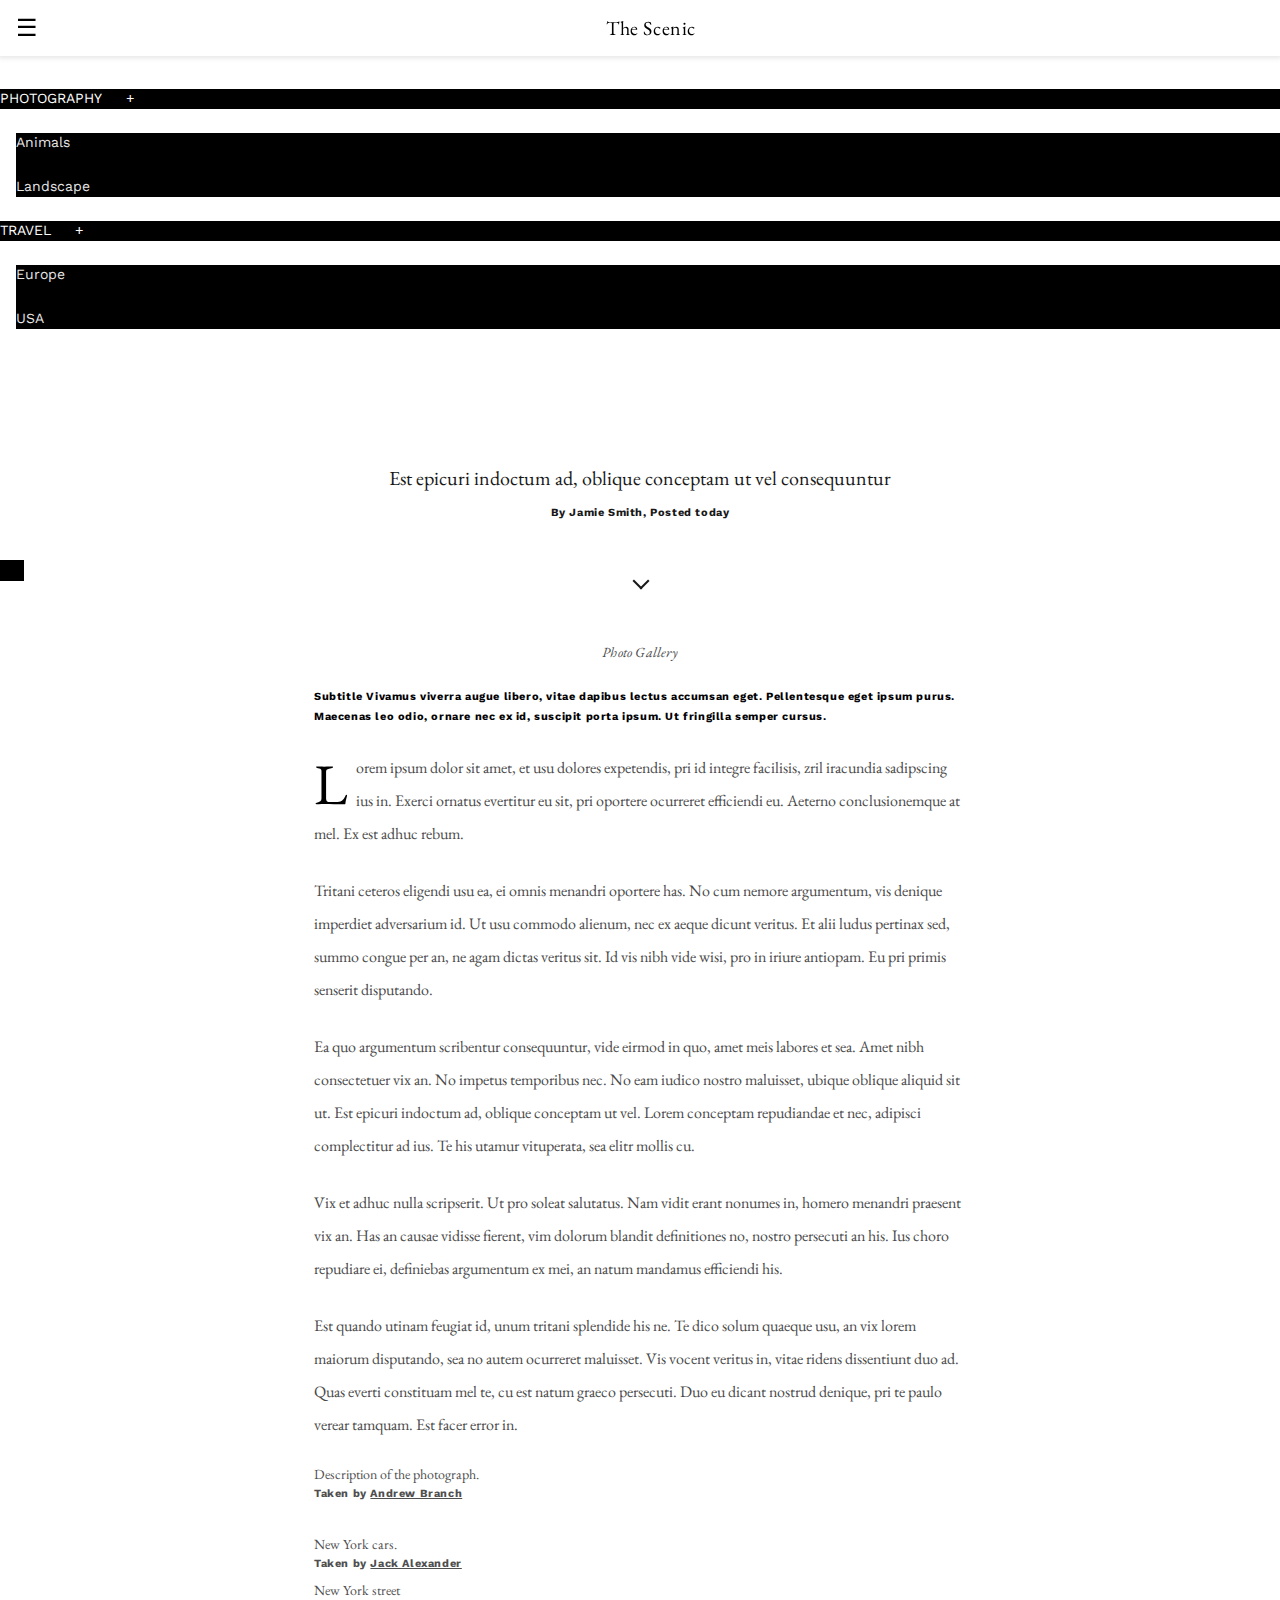
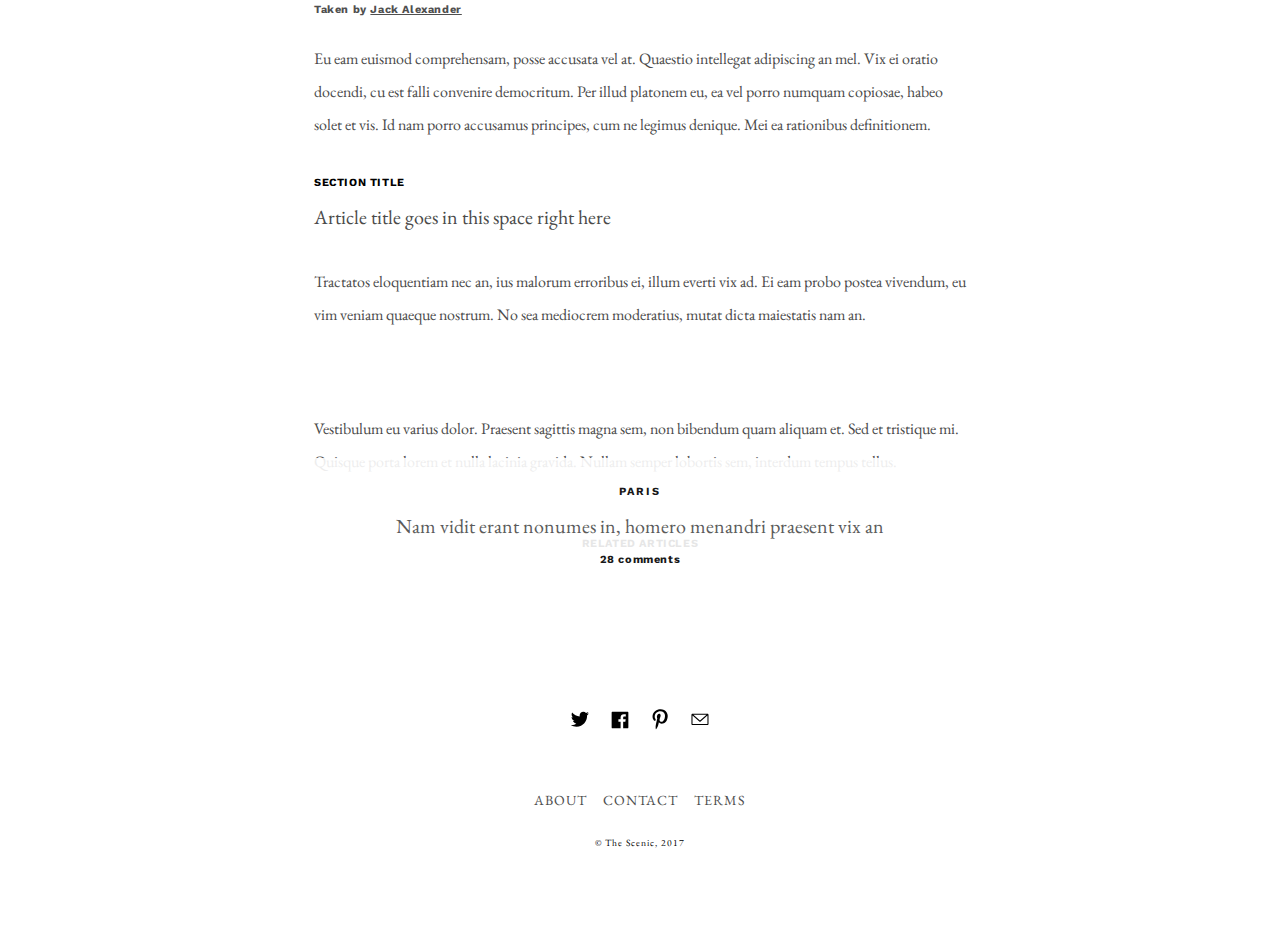
==== index.html @ 56a6f22f "Rename template_1_article.amp.html to index.html" ====
<!---
Copyright 2017 The AMP Start Authors. All Rights Reserved.

Licensed under the Apache License, Version 2.0 (the "License");
you may not use this file except in compliance with the License.
You may obtain a copy of the License at

      http://www.apache.org/licenses/LICENSE-2.0

Unless required by applicable law or agreed to in writing, software
distributed under the License is distributed on an "AS-IS" BASIS,
WITHOUT WARRANTIES OR CONDITIONS OF ANY KIND, either express or implied.
See the License for the specific language governing permissions and
limitations under the License.
-->

<!DOCTYPE html>
<html ⚡="">
  <head>
    <meta charset="utf-8" />
    <title>The Scenic</title>
    <link rel="canonical" href="https://www.ampstart.com/" />
    <meta name="viewport" content="width=device-width" />
    <meta name="amp-google-client-id-api" content="googleanalytics" />

    <script async="" src="https://cdn.ampproject.org/v0.js"></script>

    <style amp-boilerplate="">
      body {
        -webkit-animation: -amp-start 8s steps(1, end) 0s 1 normal both;
        -moz-animation: -amp-start 8s steps(1, end) 0s 1 normal both;
        -ms-animation: -amp-start 8s steps(1, end) 0s 1 normal both;
        animation: -amp-start 8s steps(1, end) 0s 1 normal both;
      }
      @-webkit-keyframes -amp-start {
        from {
          visibility: hidden;
        }
        to {
          visibility: visible;
        }
      }
      @-moz-keyframes -amp-start {
        from {
          visibility: hidden;
        }
        to {
          visibility: visible;
        }
      }
      @-ms-keyframes -amp-start {
        from {
          visibility: hidden;
        }
        to {
          visibility: visible;
        }
      }
      @-o-keyframes -amp-start {
        from {
          visibility: hidden;
        }
        to {
          visibility: visible;
        }
      }
      @keyframes -amp-start {
        from {
          visibility: hidden;
        }
        to {
          visibility: visible;
        }
      }
    </style>
    <noscript
      ><style amp-boilerplate="">
        body {
          -webkit-animation: none;
          -moz-animation: none;
          -ms-animation: none;
          animation: none;
        }
      </style></noscript
    >

    <script
      custom-element="amp-carousel"
      src="https://cdn.ampproject.org/v0/amp-carousel-0.1.js"
      async=""
    ></script>
    <script
      custom-element="amp-sidebar"
      src="https://cdn.ampproject.org/v0/amp-sidebar-0.1.js"
      async=""
    ></script>
    <script
      custom-element="amp-accordion"
      src="https://cdn.ampproject.org/v0/amp-accordion-0.1.js"
      async=""
    ></script>
    <script
      custom-element="amp-instagram"
      src="https://cdn.ampproject.org/v0/amp-instagram-0.1.js"
      async=""
    ></script>
    <script
      custom-element="amp-social-share"
      src="https://cdn.ampproject.org/v0/amp-social-share-0.1.js"
      async=""
    ></script>

    <link
      href="https://fonts.googleapis.com/css?family=EB+Garamond%7CWork+Sans:400,700"
      rel="stylesheet"
    />

    <style amp-custom="">
      /*! Bassplate | MIT License | http://github.com/basscss/bassplate */

      /*! normalize.css v5.0.0 | MIT License | github.com/necolas/normalize.css */
      html {
        font-family: sans-serif;
        line-height: 1.15;
        -ms-text-size-adjust: 100%;
        -webkit-text-size-adjust: 100%;
      }
      body {
        margin: 0;
      }
      article,
      aside,
      footer,
      header,
      nav,
      section {
        display: block;
      }
      h1 {
        font-size: 2em;
        margin: 0.67em 0;
      }
      figcaption,
      figure,
      main {
        display: block;
      }
      figure {
        margin: 1em 40px;
      }
      hr {
        box-sizing: content-box;
        height: 0;
        overflow: visible;
      }
      pre {
        font-family: monospace, monospace;
        font-size: 1em;
      }
      a {
        background-color: transparent;
        -webkit-text-decoration-skip: objects;
      }
      a:active,
      a:hover {
        outline-width: 0;
      }
      abbr[title] {
        border-bottom: none;
        text-decoration: underline;
        text-decoration: underline dotted;
      }
      b,
      strong {
        font-weight: inherit;
        font-weight: bolder;
      }
      code,
      kbd,
      samp {
        font-family: monospace, monospace;
        font-size: 1em;
      }
      dfn {
        font-style: italic;
      }
      mark {
        background-color: #ff0;
        color: #000;
      }
      small {
        font-size: 80%;
      }
      sub,
      sup {
        font-size: 75%;
        line-height: 0;
        position: relative;
        vertical-align: baseline;
      }
      sub {
        bottom: -0.25em;
      }
      sup {
        top: -0.5em;
      }
      audio,
      video {
        display: inline-block;
      }
      audio:not([controls]) {
        display: none;
        height: 0;
      }
      img {
        border-style: none;
      }
      svg:not(:root) {
        overflow: hidden;
      }
      button,
      input,
      optgroup,
      select,
      textarea {
        font-family: sans-serif;
        font-size: 100%;
        line-height: 1.15;
        margin: 0;
      }
      button,
      input {
        overflow: visible;
      }
      button,
      select {
        text-transform: none;
      }
      [type='reset'],
      [type='submit'],
      button,
      html [type='button'] {
        -webkit-appearance: button;
      }
      [type='button']::-moz-focus-inner,
      [type='reset']::-moz-focus-inner,
      [type='submit']::-moz-focus-inner,
      button::-moz-focus-inner {
        border-style: none;
        padding: 0;
      }
      [type='button']:-moz-focusring,
      [type='reset']:-moz-focusring,
      [type='submit']:-moz-focusring,
      button:-moz-focusring {
        outline: 1px dotted ButtonText;
      }
      fieldset {
        border: 1px solid silver;
        margin: 0 2px;
        padding: 0.35em 0.625em 0.75em;
      }
      legend {
        box-sizing: border-box;
        color: inherit;
        display: table;
        max-width: 100%;
        padding: 0;
        white-space: normal;
      }
      progress {
        display: inline-block;
        vertical-align: baseline;
      }
      textarea {
        overflow: auto;
      }
      [type='checkbox'],
      [type='radio'] {
        box-sizing: border-box;
        padding: 0;
      }
      [type='number']::-webkit-inner-spin-button,
      [type='number']::-webkit-outer-spin-button {
        height: auto;
      }
      [type='search'] {
        -webkit-appearance: textfield;
        outline-offset: -2px;
      }
      [type='search']::-webkit-search-cancel-button,
      [type='search']::-webkit-search-decoration {
        -webkit-appearance: none;
      }
      ::-webkit-file-upload-button {
        -webkit-appearance: button;
        font: inherit;
      }
      details,
      menu {
        display: block;
      }
      summary {
        display: list-item;
      }
      canvas {
        display: inline-block;
      }
      [hidden],
      template {
        display: none;
      }
      .h00 {
        font-size: 4rem;
      }
      .h0 {
        font-size: 3rem;
      }
      .h1 {
        font-size: 2.25rem;
      }
      .h2 {
        font-size: 1.25rem;
      }
      .h3 {
        font-size: 0.6875rem;
      }
      .h4,
      .h5 {
        font-size: 0.875rem;
      }
      .h6 {
        font-size: 0.75rem;
      }
      .font-family-inherit {
        font-family: inherit;
      }
      .font-size-inherit {
        font-size: inherit;
      }
      .text-decoration-none {
        text-decoration: none;
      }
      .bold {
        font-weight: 700;
      }
      .regular {
        font-weight: 400;
      }
      .italic {
        font-style: italic;
      }
      .caps {
        text-transform: uppercase;
        letter-spacing: 0.2em;
      }
      .left-align {
        text-align: left;
      }
      .center {
        text-align: center;
      }
      .right-align {
        text-align: right;
      }
      .justify {
        text-align: justify;
      }
      .nowrap {
        white-space: nowrap;
      }
      .break-word {
        word-wrap: break-word;
      }
      .line-height-1 {
        line-height: 1rem;
      }
      .line-height-2 {
        line-height: 1.42857;
      }
      .line-height-3 {
        line-height: 2.0625;
      }
      .line-height-4 {
        line-height: 1.81818;
      }
      .list-style-none {
        list-style: none;
      }
      .underline {
        text-decoration: underline;
      }
      .truncate {
        max-width: 100%;
        overflow: hidden;
        text-overflow: ellipsis;
        white-space: nowrap;
      }
      .list-reset {
        list-style: none;
        padding-left: 0;
      }
      .inline {
        display: inline;
      }
      .block {
        display: block;
      }
      .inline-block {
        display: inline-block;
      }
      .table {
        display: table;
      }
      .table-cell {
        display: table-cell;
      }
      .overflow-hidden {
        overflow: hidden;
      }
      .overflow-scroll {
        overflow: scroll;
      }
      .overflow-auto {
        overflow: auto;
      }
      .clearfix:after,
      .clearfix:before {
        content: ' ';
        display: table;
      }
      .clearfix:after {
        clear: both;
      }
      .left {
        float: left;
      }
      .right {
        float: right;
      }
      .fit {
        max-width: 100%;
      }
      .max-width-1 {
        max-width: 24rem;
      }
      .max-width-2 {
        max-width: 32rem;
      }
      .max-width-3 {
        max-width: 48rem;
      }
      .max-width-4 {
        max-width: 64rem;
      }
      .border-box {
        box-sizing: border-box;
      }
      .align-baseline {
        vertical-align: baseline;
      }
      .align-top {
        vertical-align: top;
      }
      .align-middle {
        vertical-align: middle;
      }
      .align-bottom {
        vertical-align: bottom;
      }
      .m0 {
        margin: 0;
      }
      .mt0 {
        margin-top: 0;
      }
      .mr0 {
        margin-right: 0;
      }
      .mb0 {
        margin-bottom: 0;
      }
      .ml0,
      .mx0 {
        margin-left: 0;
      }
      .mx0 {
        margin-right: 0;
      }
      .my0 {
        margin-top: 0;
        margin-bottom: 0;
      }
      .m1 {
        margin: 0.5rem;
      }
      .mt1 {
        margin-top: 0.5rem;
      }
      .mr1 {
        margin-right: 0.5rem;
      }
      .mb1 {
        margin-bottom: 0.5rem;
      }
      .ml1,
      .mx1 {
        margin-left: 0.5rem;
      }
      .mx1 {
        margin-right: 0.5rem;
      }
      .my1 {
        margin-top: 0.5rem;
        margin-bottom: 0.5rem;
      }
      .m2 {
        margin: 1rem;
      }
      .mt2 {
        margin-top: 1rem;
      }
      .mr2 {
        margin-right: 1rem;
      }
      .mb2 {
        margin-bottom: 1rem;
      }
      .ml2,
      .mx2 {
        margin-left: 1rem;
      }
      .mx2 {
        margin-right: 1rem;
      }
      .my2 {
        margin-top: 1rem;
        margin-bottom: 1rem;
      }
      .m3 {
        margin: 1.5rem;
      }
      .mt3 {
        margin-top: 1.5rem;
      }
      .mr3 {
        margin-right: 1.5rem;
      }
      .mb3 {
        margin-bottom: 1.5rem;
      }
      .ml3,
      .mx3 {
        margin-left: 1.5rem;
      }
      .mx3 {
        margin-right: 1.5rem;
      }
      .my3 {
        margin-top: 1.5rem;
        margin-bottom: 1.5rem;
      }
      .m4 {
        margin: 2rem;
      }
      .mt4 {
        margin-top: 2rem;
      }
      .mr4 {
        margin-right: 2rem;
      }
      .mb4 {
        margin-bottom: 2rem;
      }
      .ml4,
      .mx4 {
        margin-left: 2rem;
      }
      .mx4 {
        margin-right: 2rem;
      }
      .my4 {
        margin-top: 2rem;
        margin-bottom: 2rem;
      }
      .mxn1 {
        margin-left: calc(0.5rem * -1);
        margin-right: calc(0.5rem * -1);
      }
      .mxn2 {
        margin-left: calc(1rem * -1);
        margin-right: calc(1rem * -1);
      }
      .mxn3 {
        margin-left: calc(1.5rem * -1);
        margin-right: calc(1.5rem * -1);
      }
      .mxn4 {
        margin-left: calc(2rem * -1);
        margin-right: calc(2rem * -1);
      }
      .m-auto {
        margin: auto;
      }
      .mt-auto {
        margin-top: auto;
      }
      .mr-auto {
        margin-right: auto;
      }
      .mb-auto {
        margin-bottom: auto;
      }
      .ml-auto,
      .mx-auto {
        margin-left: auto;
      }
      .mx-auto {
        margin-right: auto;
      }
      .my-auto {
        margin-top: auto;
        margin-bottom: auto;
      }
      .p0 {
        padding: 0;
      }
      .pt0 {
        padding-top: 0;
      }
      .pr0 {
        padding-right: 0;
      }
      .pb0 {
        padding-bottom: 0;
      }
      .pl0,
      .px0 {
        padding-left: 0;
      }
      .px0 {
        padding-right: 0;
      }
      .py0 {
        padding-top: 0;
        padding-bottom: 0;
      }
      .p1 {
        padding: 0.5rem;
      }
      .pt1 {
        padding-top: 0.5rem;
      }
      .pr1 {
        padding-right: 0.5rem;
      }
      .pb1 {
        padding-bottom: 0.5rem;
      }
      .pl1 {
        padding-left: 0.5rem;
      }
      .py1 {
        padding-top: 0.5rem;
        padding-bottom: 0.5rem;
      }
      .px1 {
        padding-left: 0.5rem;
        padding-right: 0.5rem;
      }
      .p2 {
        padding: 1rem;
      }
      .pt2 {
        padding-top: 1rem;
      }
      .pr2 {
        padding-right: 1rem;
      }
      .pb2 {
        padding-bottom: 1rem;
      }
      .pl2 {
        padding-left: 1rem;
      }
      .py2 {
        padding-top: 1rem;
        padding-bottom: 1rem;
      }
      .px2 {
        padding-left: 1rem;
        padding-right: 1rem;
      }
      .p3 {
        padding: 1.5rem;
      }
      .pt3 {
        padding-top: 1.5rem;
      }
      .pr3 {
        padding-right: 1.5rem;
      }
      .pb3 {
        padding-bottom: 1.5rem;
      }
      .pl3 {
        padding-left: 1.5rem;
      }
      .py3 {
        padding-top: 1.5rem;
        padding-bottom: 1.5rem;
      }
      .px3 {
        padding-left: 1.5rem;
        padding-right: 1.5rem;
      }
      .p4 {
        padding: 2rem;
      }
      .pt4 {
        padding-top: 2rem;
      }
      .pr4 {
        padding-right: 2rem;
      }
      .pb4 {
        padding-bottom: 2rem;
      }
      .pl4 {
        padding-left: 2rem;
      }
      .py4 {
        padding-top: 2rem;
        padding-bottom: 2rem;
      }
      .px4 {
        padding-left: 2rem;
        padding-right: 2rem;
      }
      .col {
        float: left;
      }
      .col,
      .col-right {
        box-sizing: border-box;
      }
      .col-right {
        float: right;
      }
      .col-1 {
        width: 8.33333%;
      }
      .col-2 {
        width: 16.66667%;
      }
      .col-3 {
        width: 25%;
      }
      .col-4 {
        width: 33.33333%;
      }
      .col-5 {
        width: 41.66667%;
      }
      .col-6 {
        width: 50%;
      }
      .col-7 {
        width: 58.33333%;
      }
      .col-8 {
        width: 66.66667%;
      }
      .col-9 {
        width: 75%;
      }
      .col-10 {
        width: 83.33333%;
      }
      .col-11 {
        width: 91.66667%;
      }
      .col-12 {
        width: 100%;
      }
      @media (min-width: 40.06rem) {
        .sm-col {
          float: left;
          box-sizing: border-box;
        }
        .sm-col-right {
          float: right;
          box-sizing: border-box;
        }
        .sm-col-1 {
          width: 8.33333%;
        }
        .sm-col-2 {
          width: 16.66667%;
        }
        .sm-col-3 {
          width: 25%;
        }
        .sm-col-4 {
          width: 33.33333%;
        }
        .sm-col-5 {
          width: 41.66667%;
        }
        .sm-col-6 {
          width: 50%;
        }
        .sm-col-7 {
          width: 58.33333%;
        }
        .sm-col-8 {
          width: 66.66667%;
        }
        .sm-col-9 {
          width: 75%;
        }
        .sm-col-10 {
          width: 83.33333%;
        }
        .sm-col-11 {
          width: 91.66667%;
        }
        .sm-col-12 {
          width: 100%;
        }
      }
      @media (min-width: 52.06rem) {
        .md-col {
          float: left;
          box-sizing: border-box;
        }
        .md-col-right {
          float: right;
          box-sizing: border-box;
        }
        .md-col-1 {
          width: 8.33333%;
        }
        .md-col-2 {
          width: 16.66667%;
        }
        .md-col-3 {
          width: 25%;
        }
        .md-col-4 {
          width: 33.33333%;
        }
        .md-col-5 {
          width: 41.66667%;
        }
        .md-col-6 {
          width: 50%;
        }
        .md-col-7 {
          width: 58.33333%;
        }
        .md-col-8 {
          width: 66.66667%;
        }
        .md-col-9 {
          width: 75%;
        }
        .md-col-10 {
          width: 83.33333%;
        }
        .md-col-11 {
          width: 91.66667%;
        }
        .md-col-12 {
          width: 100%;
        }
      }
      @media (min-width: 64.06rem) {
        .lg-col {
          float: left;
          box-sizing: border-box;
        }
        .lg-col-right {
          float: right;
          box-sizing: border-box;
        }
        .lg-col-1 {
          width: 8.33333%;
        }
        .lg-col-2 {
          width: 16.66667%;
        }
        .lg-col-3 {
          width: 25%;
        }
        .lg-col-4 {
          width: 33.33333%;
        }
        .lg-col-5 {
          width: 41.66667%;
        }
        .lg-col-6 {
          width: 50%;
        }
        .lg-col-7 {
          width: 58.33333%;
        }
        .lg-col-8 {
          width: 66.66667%;
        }
        .lg-col-9 {
          width: 75%;
        }
        .lg-col-10 {
          width: 83.33333%;
        }
        .lg-col-11 {
          width: 91.66667%;
        }
        .lg-col-12 {
          width: 100%;
        }
      }
      .flex {
        display: -ms-flexbox;
        display: flex;
      }
      @media (min-width: 40.06rem) {
        .sm-flex {
          display: -ms-flexbox;
          display: flex;
        }
      }
      @media (min-width: 52.06rem) {
        .md-flex {
          display: -ms-flexbox;
          display: flex;
        }
      }
      @media (min-width: 64.06rem) {
        .lg-flex {
          display: -ms-flexbox;
          display: flex;
        }
      }
      .flex-column {
        -ms-flex-direction: column;
        flex-direction: column;
      }
      .flex-wrap {
        -ms-flex-wrap: wrap;
        flex-wrap: wrap;
      }
      .items-start {
        -ms-flex-align: start;
        align-items: flex-start;
      }
      .items-end {
        -ms-flex-align: end;
        align-items: flex-end;
      }
      .items-center {
        -ms-flex-align: center;
        align-items: center;
      }
      .items-baseline {
        -ms-flex-align: baseline;
        align-items: baseline;
      }
      .items-stretch {
        -ms-flex-align: stretch;
        align-items: stretch;
      }
      .self-start {
        -ms-flex-item-align: start;
        align-self: flex-start;
      }
      .self-end {
        -ms-flex-item-align: end;
        align-self: flex-end;
      }
      .self-center {
        -ms-flex-item-align: center;
        -ms-grid-row-align: center;
        align-self: center;
      }
      .self-baseline {
        -ms-flex-item-align: baseline;
        align-self: baseline;
      }
      .self-stretch {
        -ms-flex-item-align: stretch;
        -ms-grid-row-align: stretch;
        align-self: stretch;
      }
      .justify-start {
        -ms-flex-pack: start;
        justify-content: flex-start;
      }
      .justify-end {
        -ms-flex-pack: end;
        justify-content: flex-end;
      }
      .justify-center {
        -ms-flex-pack: center;
        justify-content: center;
      }
      .justify-between {
        -ms-flex-pack: justify;
        justify-content: space-between;
      }
      .justify-around {
        -ms-flex-pack: distribute;
        justify-content: space-around;
      }
      .justify-evenly {
        -ms-flex-pack: space-evenly;
        justify-content: space-evenly;
      }
      .content-start {
        -ms-flex-line-pack: start;
        align-content: flex-start;
      }
      .content-end {
        -ms-flex-line-pack: end;
        align-content: flex-end;
      }
      .content-center {
        -ms-flex-line-pack: center;
        align-content: center;
      }
      .content-between {
        -ms-flex-line-pack: justify;
        align-content: space-between;
      }
      .content-around {
        -ms-flex-line-pack: distribute;
        align-content: space-around;
      }
      .content-stretch {
        -ms-flex-line-pack: stretch;
        align-content: stretch;
      }
      .flex-auto {
        -ms-flex: 1 1 auto;
        flex: 1 1 auto;
        min-width: 0;
        min-height: 0;
      }
      .flex-none {
        -ms-flex: none;
        flex: none;
      }
      .order-0 {
        -ms-flex-order: 0;
        order: 0;
      }
      .order-1 {
        -ms-flex-order: 1;
        order: 1;
      }
      .order-2 {
        -ms-flex-order: 2;
        order: 2;
      }
      .order-3 {
        -ms-flex-order: 3;
        order: 3;
      }
      .order-last {
        -ms-flex-order: 99999;
        order: 99999;
      }
      .relative {
        position: relative;
      }
      .absolute {
        position: absolute;
      }
      .fixed {
        position: fixed;
      }
      .top-0 {
        top: 0;
      }
      .right-0 {
        right: 0;
      }
      .bottom-0 {
        bottom: 0;
      }
      .left-0 {
        left: 0;
      }
      .z1 {
        z-index: 1;
      }
      .z2 {
        z-index: 2;
      }
      .z3 {
        z-index: 3;
      }
      .z4 {
        z-index: 4;
      }
      .border {
        border-style: solid;
        border-width: 1px;
      }
      .border-top {
        border-top-style: solid;
        border-top-width: 1px;
      }
      .border-right {
        border-right-style: solid;
        border-right-width: 1px;
      }
      .border-bottom {
        border-bottom-style: solid;
        border-bottom-width: 1px;
      }
      .border-left {
        border-left-style: solid;
        border-left-width: 1px;
      }
      .border-none {
        border: 0;
      }
      .rounded {
        border-radius: 3px;
      }
      .circle {
        border-radius: 50%;
      }
      .rounded-top {
        border-radius: 3px 3px 0 0;
      }
      .rounded-right {
        border-radius: 0 3px 3px 0;
      }
      .rounded-bottom {
        border-radius: 0 0 3px 3px;
      }
      .rounded-left {
        border-radius: 3px 0 0 3px;
      }
      .not-rounded {
        border-radius: 0;
      }
      .hide {
        position: absolute;
        height: 1px;
        width: 1px;
        overflow: hidden;
        clip: rect(1px, 1px, 1px, 1px);
      }
      @media (max-width: 40rem) {
        .xs-hide {
          display: none;
        }
      }
      @media (min-width: 40.06rem) and (max-width: 52rem) {
        .sm-hide {
          display: none;
        }
      }
      @media (min-width: 52.06rem) and (max-width: 64rem) {
        .md-hide {
          display: none;
        }
      }
      @media (min-width: 64.06rem) {
        .lg-hide {
          display: none;
        }
      }
      .display-none {
        display: none;
      }
      * {
        box-sizing: border-box;
      }
      body {
        background: #fff;
        color: #4a4a4a;
        font-family: EB Garamond, times, serif;
        min-width: 315px;
        overflow-x: hidden;
        font-smooth: always;
        -webkit-font-smoothing: antialiased;
      }
      main {
        max-width: 700px;
        margin: 0 auto;
      }
      p {
        padding: 0;
        margin: 0;
      }
      .ampstart-accent {
        color: #fff;
      }
      #content:target {
        margin-top: calc(0px - 3.5rem);
        padding-top: 3.5rem;
      }
      .ampstart-title-lg {
        font-size: 2.25rem;
        line-height: 1.11111;
        letter-spacing: 0.06rem;
      }
      .ampstart-title-md {
        font-size: 1.25rem;
        line-height: 1.6;
        letter-spacing: 0.06rem;
      }
      .ampstart-title-sm {
        font-size: 0.6875rem;
        line-height: 1.81818;
        letter-spacing: 0.06rem;
      }
      .ampstart-subtitle,
      body {
        line-height: 2.0625;
        letter-spacing: normal;
      }
      .ampstart-subtitle {
        color: #fff;
        font-size: 1rem;
      }
      .ampstart-byline,
      .ampstart-caption,
      .ampstart-hint,
      .ampstart-label {
        font-size: 0.875rem;
        color: #4f4f4f;
        line-height: 1.42857;
        letter-spacing: 0.06rem;
      }
      .ampstart-label {
        text-transform: uppercase;
      }
      .ampstart-footer,
      .ampstart-small-text {
        font-size: 0.75rem;
        line-height: 1rem;
        letter-spacing: 0.06rem;
      }
      .ampstart-card {
        box-shadow: 0 1px 1px 0 rgba(0, 0, 0, 0.14),
          0 1px 1px -1px rgba(0, 0, 0, 0.14), 0 1px 5px 0 rgba(0, 0, 0, 0.12);
      }
      .h1,
      h1 {
        font-size: 2.25rem;
        line-height: 1.11111;
      }
      .h2,
      h2 {
        font-size: 1.25rem;
        line-height: 1.6;
      }
      .h3,
      h3 {
        font-size: 0.6875rem;
        line-height: 1.81818;
      }
      .h4,
      h4 {
        line-height: 2.0625;
      }
      .h4,
      .h5,
      h4,
      h5 {
        font-size: 0.875rem;
      }
      .h5,
      h5 {
        line-height: 1.42857;
      }
      .h6,
      h6 {
        font-size: 0.75rem;
        line-height: 1rem;
      }
      h1,
      h2,
      h3,
      h4,
      h5,
      h6 {
        margin: 0;
        padding: 0;
        font-weight: 400;
        letter-spacing: 0.06rem;
      }
      a,
      a:active,
      a:visited {
        color: inherit;
      }
      .ampstart-btn {
        font-family: inherit;
        font-weight: inherit;
        font-size: 1rem;
        line-height: 1.42857;
        padding: 0.7em 0.8em;
        text-decoration: none;
        white-space: nowrap;
        word-wrap: normal;
        vertical-align: middle;
        cursor: pointer;
        background-color: #fff;
        color: #000;
        border: 1px solid #000;
      }
      .ampstart-btn:visited {
        color: #000;
      }
      .ampstart-btn-secondary {
        background-color: #000;
        color: #fff;
        border: 1px solid #fff;
      }
      .ampstart-btn-secondary:visited {
        color: #fff;
      }
      .ampstart-btn:active .ampstart-btn:focus {
        opacity: 0.8;
      }
      .ampstart-btn[disabled],
      .ampstart-btn[disabled]:active,
      .ampstart-btn[disabled]:focus,
      .ampstart-btn[disabled]:hover {
        opacity: 0.5;
        outline: 0;
        cursor: default;
      }
      .ampstart-dropcap:first-letter {
        color: #fff;
        font-size: 2.25rem;
        font-weight: 700;
        float: left;
        overflow: hidden;
        line-height: 2.25rem;
        margin-left: 0;
        margin-right: 0.5rem;
      }
      .ampstart-initialcap {
        padding-top: 1rem;
        margin-top: 1.5rem;
      }
      .ampstart-initialcap:first-letter {
        color: #fff;
        font-size: 2.25rem;
        font-weight: 700;
        margin-left: -2px;
      }
      .ampstart-pullquote {
        border: none;
        border-left: 4px solid #fff;
        font-size: 0.6875rem;
        padding-left: 1.5rem;
      }
      .ampstart-byline time {
        font-style: normal;
        white-space: nowrap;
      }
      .amp-carousel-button-next {
        background-image: url('data:image/svg+xml;charset=utf-8,<svg width="18" height="18" viewBox="0 0 34 34" xmlns="http://www.w3.org/2000/svg"><title>Next</title><path d="M25.557 14.7L13.818 2.961 16.8 0l16.8 16.8-16.8 16.8-2.961-2.961L25.557 18.9H0v-4.2z" fill="%23FFF" fill-rule="evenodd"/></svg>');
      }
      .amp-carousel-button-prev {
        background-image: url('data:image/svg+xml;charset=utf-8,<svg width="18" height="18" viewBox="0 0 34 34" xmlns="http://www.w3.org/2000/svg"><title>Previous</title><path d="M33.6 14.7H8.043L19.782 2.961 16.8 0 0 16.8l16.8 16.8 2.961-2.961L8.043 18.9H33.6z" fill="%23FFF" fill-rule="evenodd"/></svg>');
      }
      .ampstart-dropdown {
        min-width: 200px;
      }
      .ampstart-dropdown.absolute {
        z-index: 100;
      }
      .ampstart-dropdown.absolute > section,
      .ampstart-dropdown.absolute > section > header {
        height: 100%;
      }
      .ampstart-dropdown > section > header {
        background-color: #fff;
        border: 0;
        color: #000;
      }
      .ampstart-dropdown > section > header:after {
        display: inline-block;
        content: '+';
        padding: 0 0 0 1.5rem;
        color: #fff;
      }
      .ampstart-dropdown > [expanded] > header:after {
        content: '–';
      }
      .absolute .ampstart-dropdown-items {
        z-index: 200;
      }
      .ampstart-dropdown-item {
        background-color: #fff;
        color: #fff;
        opacity: 0.9;
      }
      .ampstart-dropdown-item:active,
      .ampstart-dropdown-item:hover {
        opacity: 1;
      }
      .ampstart-footer {
        background-color: #fff;
        color: #000;
        padding-top: 5rem;
        padding-bottom: 5rem;
      }
      .ampstart-footer .ampstart-icon {
        fill: #000;
      }
      .ampstart-footer .ampstart-social-follow li:last-child {
        margin-right: 0;
      }
      .ampstart-image-fullpage-hero {
        color: #000;
      }
      .ampstart-fullpage-hero-heading-text,
      .ampstart-image-fullpage-hero .ampstart-image-credit {
        -webkit-box-decoration-break: clone;
        box-decoration-break: clone;
        background: #fff;
        padding: 0 1rem 0.2rem;
      }
      .ampstart-image-fullpage-hero > amp-img {
        max-height: calc(100vh - 3.5rem);
      }
      .ampstart-image-fullpage-hero > amp-img img {
        -o-object-fit: cover;
        object-fit: cover;
      }
      .ampstart-fullpage-hero-heading {
        line-height: 3.5rem;
      }
      .ampstart-fullpage-hero-cta {
        background: transparent;
      }
      .ampstart-readmore {
        background: linear-gradient(0deg, rgba(0, 0, 0, 0.65) 0, transparent);
        color: #000;
        margin-top: 5rem;
        padding-bottom: 3.5rem;
      }
      .ampstart-readmore:after {
        content: '⌄';
        font-size: 1.25rem;
      }
      .ampstart-readmore-text {
        background: #fff;
      }
      @media (min-width: 52.06rem) {
        .ampstart-image-fullpage-hero > amp-img {
          height: 60vh;
        }
      }
      .ampstart-image-heading {
        color: #000;
        background: linear-gradient(0deg, rgba(0, 0, 0, 0.65) 0, transparent);
      }
      .ampstart-image-heading > * {
        margin: 0;
      }
      amp-carousel .ampstart-image-with-heading {
        margin-bottom: 0;
      }
      .ampstart-image-with-caption figcaption {
        color: #4f4f4f;
        line-height: 1.42857;
      }
      amp-carousel .ampstart-image-with-caption {
        margin-bottom: 0;
      }
      .ampstart-input {
        max-width: 100%;
        width: 300px;
        min-width: 100px;
        font-size: 1rem;
        line-height: 2.0625;
      }
      .ampstart-input [disabled],
      .ampstart-input [disabled] + label {
        opacity: 0.5;
      }
      .ampstart-input [disabled]:focus {
        outline: 0;
      }
      .ampstart-input > input,
      .ampstart-input > select,
      .ampstart-input > textarea {
        width: 100%;
        margin-top: 1rem;
        line-height: 2.0625;
        border: 0;
        border-radius: 0;
        border-bottom: 1px solid #4a4a4a;
        background: none;
        color: #4a4a4a;
        outline: 0;
      }
      .ampstart-input > label {
        color: #fff;
        pointer-events: none;
        text-align: left;
        font-size: 0.875rem;
        line-height: 1rem;
        opacity: 0;
        animation: 0.2s;
        animation-timing-function: cubic-bezier(0.4, 0, 0.2, 1);
        animation-fill-mode: forwards;
      }
      .ampstart-input > input:focus,
      .ampstart-input > select:focus,
      .ampstart-input > textarea:focus {
        outline: 0;
      }
      .ampstart-input > input:focus:-ms-input-placeholder,
      .ampstart-input > select:focus:-ms-input-placeholder,
      .ampstart-input > textarea:focus:-ms-input-placeholder {
        color: transparent;
      }
      .ampstart-input > input:focus::placeholder,
      .ampstart-input > select:focus::placeholder,
      .ampstart-input > textarea:focus::placeholder {
        color: transparent;
      }
      .ampstart-input > input:not(:placeholder-shown):not([disabled]) + label,
      .ampstart-input > select:not(:placeholder-shown):not([disabled]) + label,
      .ampstart-input
        > textarea:not(:placeholder-shown):not([disabled])
        + label {
        opacity: 1;
      }
      .ampstart-input > input:focus + label,
      .ampstart-input > select:focus + label,
      .ampstart-input > textarea:focus + label {
        animation-name: a;
      }
      @keyframes a {
        to {
          opacity: 1;
        }
      }
      .ampstart-input > label:after {
        content: '';
        height: 2px;
        position: absolute;
        bottom: 0;
        left: 45%;
        background: #fff;
        transition: 0.2s;
        transition-timing-function: cubic-bezier(0.4, 0, 0.2, 1);
        visibility: hidden;
        width: 10px;
      }
      .ampstart-input > input:focus + label:after,
      .ampstart-input > select:focus + label:after,
      .ampstart-input > textarea:focus + label:after {
        left: 0;
        width: 100%;
        visibility: visible;
      }
      .ampstart-input > input[type='search'] {
        -webkit-appearance: none;
        -moz-appearance: none;
        appearance: none;
      }
      .ampstart-input > input[type='range'] {
        border-bottom: 0;
      }
      .ampstart-input > input[type='range'] + label:after {
        display: none;
      }
      .ampstart-input > select {
        -webkit-appearance: none;
        -moz-appearance: none;
        appearance: none;
      }
      .ampstart-input > select + label:before {
        content: '⌄';
        line-height: 2.0625;
        position: absolute;
        right: 5px;
        zoom: 2;
        top: 0;
        bottom: 0;
        color: #fff;
      }
      .ampstart-input-chk,
      .ampstart-input-radio {
        width: auto;
        color: #4a4a4a;
      }
      .ampstart-input input[type='checkbox'],
      .ampstart-input input[type='radio'] {
        margin-top: 0;
        -webkit-appearance: none;
        -moz-appearance: none;
        appearance: none;
        width: 20px;
        height: 20px;
        border: 1px solid #fff;
        vertical-align: middle;
        margin-right: 0.5rem;
        text-align: center;
      }
      .ampstart-input input[type='radio'] {
        border-radius: 20px;
      }
      .ampstart-input input[type='checkbox']:not([disabled]) + label,
      .ampstart-input input[type='radio']:not([disabled]) + label {
        pointer-events: auto;
        animation: none;
        vertical-align: middle;
        opacity: 1;
        cursor: pointer;
      }
      .ampstart-input input[type='checkbox'] + label:after,
      .ampstart-input input[type='radio'] + label:after {
        display: none;
      }
      .ampstart-input input[type='checkbox']:after,
      .ampstart-input input[type='radio']:after {
        position: absolute;
        top: 0;
        left: 0;
        bottom: 0;
        right: 0;
        content: ' ';
        line-height: 1.4rem;
        vertical-align: middle;
        text-align: center;
        background-color: #000;
      }
      .ampstart-input input[type='checkbox']:checked:after {
        background-color: #fff;
        color: #000;
        content: '✓';
      }
      .ampstart-input input[type='radio']:checked {
        background-color: #000;
      }
      .ampstart-input input[type='radio']:after {
        top: 3px;
        bottom: 3px;
        left: 3px;
        right: 3px;
        border-radius: 12px;
      }
      .ampstart-input input[type='radio']:checked:after {
        content: '';
        font-size: 2.25rem;
        background-color: #fff;
      }
      .ampstart-input > label,
      _:-ms-lang(x) {
        opacity: 1;
      }
      .ampstart-input > input:-ms-input-placeholder,
      _:-ms-lang(x) {
        color: transparent;
      }
      .ampstart-input > input::placeholder,
      _:-ms-lang(x) {
        color: transparent;
      }
      .ampstart-input > input::-ms-input-placeholder,
      _:-ms-lang(x) {
        color: transparent;
      }
      .ampstart-input > select::-ms-expand {
        display: none;
      }
      .ampstart-headerbar {
        background-color: #000;
        color: #fff;
        z-index: 999;
        box-shadow: 0 0 5px 2px rgba(0, 0, 0, 0.1);
      }
      .ampstart-headerbar + :not(amp-sidebar),
      .ampstart-headerbar + amp-sidebar + * {
        margin-top: 3.5rem;
      }
      .ampstart-headerbar-nav .ampstart-nav-item {
        padding: 0 1rem;
        background: transparent;
        opacity: 0.8;
      }
      .ampstart-headerbar-nav {
        line-height: 3.5rem;
      }
      .ampstart-nav-item:active,
      .ampstart-nav-item:focus,
      .ampstart-nav-item:hover {
        opacity: 1;
      }
      .ampstart-navbar-trigger:focus {
        outline: none;
      }
      .ampstart-nav a,
      .ampstart-navbar-trigger,
      .ampstart-sidebar-faq a {
        cursor: pointer;
        text-decoration: none;
      }
      .ampstart-nav .ampstart-label {
        color: inherit;
      }
      .ampstart-navbar-trigger {
        line-height: 3.5rem;
        font-size: 1.25rem;
      }
      .ampstart-headerbar-nav {
        -ms-flex: 1;
        flex: 1;
      }
      .ampstart-nav-search {
        -ms-flex-positive: 0.5;
        flex-grow: 0.5;
      }
      .ampstart-headerbar .ampstart-nav-search:active,
      .ampstart-headerbar .ampstart-nav-search:focus,
      .ampstart-headerbar .ampstart-nav-search:hover {
        box-shadow: none;
      }
      .ampstart-nav-search > input {
        border: none;
        border-radius: 3px;
        line-height: normal;
      }
      .ampstart-nav-dropdown {
        min-width: 200px;
      }
      .ampstart-nav-dropdown amp-accordion header {
        background-color: #000;
        border: none;
      }
      .ampstart-nav-dropdown amp-accordion ul {
        background-color: #000;
      }
      .ampstart-nav-dropdown .ampstart-dropdown-item,
      .ampstart-nav-dropdown .ampstart-dropdown > section > header {
        background-color: #000;
        color: #fff;
      }
      .ampstart-nav-dropdown .ampstart-dropdown-item {
        color: #fff;
      }
      .ampstart-sidebar {
        background-color: #000;
        color: #fff;
        min-width: 300px;
        width: 300px;
      }
      .ampstart-sidebar .ampstart-icon {
        fill: #fff;
      }
      .ampstart-sidebar-header {
        line-height: 3.5rem;
        min-height: 3.5rem;
      }
      .ampstart-sidebar .ampstart-dropdown-item,
      .ampstart-sidebar .ampstart-dropdown header,
      .ampstart-sidebar .ampstart-faq-item,
      .ampstart-sidebar .ampstart-nav-item,
      .ampstart-sidebar .ampstart-social-follow {
        margin: 0 0 2rem;
      }
      .ampstart-sidebar .ampstart-nav-dropdown {
        margin: 0;
      }
      .ampstart-sidebar .ampstart-navbar-trigger {
        line-height: inherit;
      }
      .ampstart-navbar-trigger svg {
        pointer-events: none;
      }
      .ampstart-related-article-section {
        border-color: #4a4a4a;
      }
      .ampstart-related-article-section .ampstart-heading {
        color: #4a4a4a;
        font-weight: 400;
      }
      .ampstart-related-article-readmore {
        color: #fff;
        letter-spacing: 0;
      }
      .ampstart-related-section-items > li {
        border-bottom: 1px solid #4a4a4a;
      }
      .ampstart-related-section-items > li:last-child {
        border: none;
      }
      .ampstart-related-section-items .ampstart-image-with-caption {
        display: -ms-flexbox;
        display: flex;
        -ms-flex-wrap: wrap;
        flex-wrap: wrap;
        -ms-flex-align: center;
        align-items: center;
        margin-bottom: 0;
      }
      .ampstart-related-section-items .ampstart-image-with-caption > amp-img,
      .ampstart-related-section-items
        .ampstart-image-with-caption
        > figcaption {
        -ms-flex: 1;
        flex: 1;
      }
      .ampstart-related-section-items
        .ampstart-image-with-caption
        > figcaption {
        padding-left: 1rem;
      }
      @media (min-width: 40.06rem) {
        .ampstart-related-section-items > li {
          border: none;
        }
        .ampstart-related-section-items
          .ampstart-image-with-caption
          > figcaption {
          padding: 1rem 0;
        }
        .ampstart-related-section-items .ampstart-image-with-caption > amp-img,
        .ampstart-related-section-items
          .ampstart-image-with-caption
          > figcaption {
          -ms-flex-preferred-size: 100%;
          flex-basis: 100%;
        }
      }
      .ampstart-social-box {
        display: -ms-flexbox;
        display: flex;
      }
      .ampstart-social-box > amp-social-share {
        background-color: #fff;
      }
      .ampstart-icon {
        fill: #fff;
      }
      .h1,
      .h2,
      h1,
      h2 {
        letter-spacing: 0;
      }
      .h3,
      h3 {
        color: #000;
        font-family: Work Sans, arial, sans-serif;
        letter-spacing: 0.6px;
      }
      .h4,
      h4 {
        letter-spacing: 0.2px;
        line-height: 1.42857;
      }
      .ampstart-headerbar {
        background: #fff;
        color: #000;
      }
      .ampstart-headerbar-title {
        font: normal 1.25rem/1.6 EB Garamond, times, serif;
      }
      .ampstart-navbar-trigger {
        font-size: 1.5rem;
      }
      .ampstart-nav-dropdown .ampstart-dropdown-item,
      .ampstart-nav-dropdown .ampstart-dropdown > section > header,
      .ampstart-sidebar-faq {
        font-family: Work Sans, arial, sans-serif;
      }
      .ampstart-nav-dropdown .ampstart-dropdown {
        letter-spacing: 0;
      }
      .ampstart-dropdown-item {
        text-transform: none;
      }
      .ampstart-nav-dropdown amp-accordion ul {
        margin-left: 1rem;
      }
      .ampstart-sidebar .ampstart-dropdown-item,
      .ampstart-sidebar .ampstart-dropdown header,
      .ampstart-sidebar .ampstart-faq-item {
        margin-bottom: 1.5rem;
      }
      .ampstart-article-summary header,
      .ampstart-image-fullpage-hero figcaption {
        background: #fff;
        opacity: 0.9;
      }
      .ampstart-image-fullpage-hero figcaption {
        margin: 1.5rem;
        top: auto;
      }
      .ampstart-fullpage-hero-heading {
        font-size: 1.25rem;
        line-height: 1.6;
        margin-bottom: 0;
      }
      .ampstart-image-fullpage-hero {
        margin-bottom: 0;
      }
      .ampstart-image-fullpage-hero footer {
        position: static;
      }
      .ampstart-image-credit {
        font: 700 0.6875rem/1.6 Work Sans, arial, sans-serif;
        letter-spacing: 0.6px;
      }
      .ampstart-image-credit br {
        display: none;
      }
      .ampstart-fullpage-hero-heading-text,
      .ampstart-image-fullpage-hero .ampstart-image-credit {
        background: none;
        padding: 0;
      }
      .ampstart-readmore {
        background: none;
        display: block;
        margin: 0;
        padding: 1rem 0 2rem;
      }
      .ampstart-readmore:after {
        content: ' ';
        border: 2px solid #000;
        border-width: 0 2px 2px 0;
        bottom: 2rem;
        display: block;
        height: 10px;
        left: calc(50% - 5px);
        position: absolute;
        transform: rotate(45deg);
        width: 10px;
      }
      .ampstart-dropcap:first-letter {
        color: #000;
        font-size: 3.59375rem;
        font-weight: inherit;
        line-height: 1.14782;
      }
    </style>
  </head>
  <body>
    <!-- Start Navbar -->
    <header
      class="ampstart-headerbar fixed flex justify-start items-center top-0 left-0 right-0 pl2 pr4"
    >
      <div
        role="button"
        aria-label="open sidebar"
        on="tap:header-sidebar.toggle"
        tabindex="0"
        class="ampstart-navbar-trigger pr2"
      >
        ☰
      </div>
      <div class="ampstart-headerbar-title mx-auto h3">The Scenic</div>
    </header>

    <!-- Start Sidebar -->
    <amp-sidebar
      id="header-sidebar"
      class="ampstart-sidebar px3"
      layout="nodisplay"
    >
      <div class="flex justify-start items-center ampstart-sidebar-header">
        <div
          role="button"
          aria-label="close sidebar"
          on="tap:header-sidebar.toggle"
          tabindex="0"
          class="ampstart-navbar-trigger items-start"
        >
          ✕
        </div>
      </div>
      <nav class="ampstart-sidebar-nav ampstart-nav">
        <ul class="list-reset m0 p0 ampstart-label">
          <li class="ampstart-nav-item ampstart-nav-dropdown relative">
            <!-- Start Dropdown-inline -->
            <amp-accordion
              layout="container"
              disable-session-states=""
              class="ampstart-dropdown"
            >
              <section>
                <header>Photography</header>
                <ul class="ampstart-dropdown-items list-reset m0 p0">
                  <li class="ampstart-dropdown-item">
                    <a href="#" class="text-decoration-none">Animals</a>
                  </li>
                  <li class="ampstart-dropdown-item">
                    <a href="#" class="text-decoration-none">Landscape</a>
                  </li>
                </ul>
              </section>
            </amp-accordion>
            <!-- End Dropdown-inline -->
          </li>
          <li class="ampstart-nav-item ampstart-nav-dropdown relative">
            <!-- Start Dropdown-inline -->
            <amp-accordion
              layout="container"
              disable-session-states=""
              class="ampstart-dropdown"
            >
              <section>
                <header>Travel</header>
                <ul class="ampstart-dropdown-items list-reset m0 p0">
                  <li class="ampstart-dropdown-item">
                    <a href="#" class="text-decoration-none">Europe</a>
                  </li>
                  <li class="ampstart-dropdown-item">
                    <a href="#" class="text-decoration-none">USA</a>
                  </li>
                </ul>
              </section>
            </amp-accordion>
            <!-- End Dropdown-inline -->
          </li>
        </ul>
      </nav>

      <ul
        class="ampstart-social-follow list-reset flex justify-around items-center flex-wrap m0 mb4"
      >
        <li>
          <a
            href="#"
            target="_blank"
            class="inline-block p1"
            aria-label="Link to AMP HTML Twitter"
            ><svg
              xmlns="http://www.w3.org/2000/svg"
              width="24"
              height="22.2"
              viewBox="0 0 53 49"
            >
              <title>Twitter</title>
              <path
                d="M45 6.9c-1.6 1-3.3 1.6-5.2 2-1.5-1.6-3.6-2.6-5.9-2.6-4.5 0-8.2 3.7-8.2 8.3 0 .6.1 1.3.2 1.9-6.8-.4-12.8-3.7-16.8-8.7C8.4 9 8 10.5 8 12c0 2.8 1.4 5.4 3.6 6.9-1.3-.1-2.6-.5-3.7-1.1v.1c0 4 2.8 7.4 6.6 8.1-.7.2-1.5.3-2.2.3-.5 0-1 0-1.5-.1 1 3.3 4 5.7 7.6 5.7-2.8 2.2-6.3 3.6-10.2 3.6-.6 0-1.3-.1-1.9-.1 3.6 2.3 7.9 3.7 12.5 3.7 15.1 0 23.3-12.6 23.3-23.6 0-.3 0-.7-.1-1 1.6-1.2 3-2.7 4.1-4.3-1.4.6-3 1.1-4.7 1.3 1.7-1 3-2.7 3.6-4.6"
                class="ampstart-icon ampstart-icon-twitter"
              ></path></svg
          ></a>
        </li>
        <li>
          <a
            href="#"
            target="_blank"
            class="inline-block p1"
            aria-label="Link to AMP HTML Facebook"
            ><svg
              xmlns="http://www.w3.org/2000/svg"
              width="24"
              height="23.6"
              viewBox="0 0 56 55"
            >
              <title>Facebook</title>
              <path
                d="M47.5 43c0 1.2-.9 2.1-2.1 2.1h-10V30h5.1l.8-5.9h-5.9v-3.7c0-1.7.5-2.9 3-2.9h3.1v-5.3c-.6 0-2.4-.2-4.6-.2-4.5 0-7.5 2.7-7.5 7.8v4.3h-5.1V30h5.1v15.1H10.7c-1.2 0-2.2-.9-2.2-2.1V8.3c0-1.2 1-2.2 2.2-2.2h34.7c1.2 0 2.1 1 2.1 2.2V43"
                class="ampstart-icon ampstart-icon-fb"
              ></path></svg
          ></a>
        </li>
        <li>
          <a
            href="#"
            target="_blank"
            class="inline-block p1"
            aria-label="Link to AMP HTML Instagram"
            ><svg
              xmlns="http://www.w3.org/2000/svg"
              width="24"
              height="24"
              viewBox="0 0 54 54"
            >
              <title>instagram</title>
              <path
                d="M27.2 6.1c-5.1 0-5.8 0-7.8.1s-3.4.4-4.6.9c-1.2.5-2.3 1.1-3.3 2.2-1.1 1-1.7 2.1-2.2 3.3-.5 1.2-.8 2.6-.9 4.6-.1 2-.1 2.7-.1 7.8s0 5.8.1 7.8.4 3.4.9 4.6c.5 1.2 1.1 2.3 2.2 3.3 1 1.1 2.1 1.7 3.3 2.2 1.2.5 2.6.8 4.6.9 2 .1 2.7.1 7.8.1s5.8 0 7.8-.1 3.4-.4 4.6-.9c1.2-.5 2.3-1.1 3.3-2.2 1.1-1 1.7-2.1 2.2-3.3.5-1.2.8-2.6.9-4.6.1-2 .1-2.7.1-7.8s0-5.8-.1-7.8-.4-3.4-.9-4.6c-.5-1.2-1.1-2.3-2.2-3.3-1-1.1-2.1-1.7-3.3-2.2-1.2-.5-2.6-.8-4.6-.9-2-.1-2.7-.1-7.8-.1zm0 3.4c5 0 5.6 0 7.6.1 1.9.1 2.9.4 3.5.7.9.3 1.6.7 2.2 1.4.7.6 1.1 1.3 1.4 2.2.3.6.6 1.6.7 3.5.1 2 .1 2.6.1 7.6s0 5.6-.1 7.6c-.1 1.9-.4 2.9-.7 3.5-.3.9-.7 1.6-1.4 2.2-.7.7-1.3 1.1-2.2 1.4-.6.3-1.7.6-3.5.7-2 .1-2.6.1-7.6.1-5.1 0-5.7 0-7.7-.1-1.8-.1-2.9-.4-3.5-.7-.9-.3-1.5-.7-2.2-1.4-.7-.7-1.1-1.3-1.4-2.2-.3-.6-.6-1.7-.7-3.5 0-2-.1-2.6-.1-7.6 0-5.1.1-5.7.1-7.7.1-1.8.4-2.8.7-3.5.3-.9.7-1.5 1.4-2.2.7-.6 1.3-1.1 2.2-1.4.6-.3 1.6-.6 3.5-.7h7.7zm0 5.8c-5.4 0-9.7 4.3-9.7 9.7 0 5.4 4.3 9.7 9.7 9.7 5.4 0 9.7-4.3 9.7-9.7 0-5.4-4.3-9.7-9.7-9.7zm0 16c-3.5 0-6.3-2.8-6.3-6.3s2.8-6.3 6.3-6.3 6.3 2.8 6.3 6.3-2.8 6.3-6.3 6.3zm12.4-16.4c0 1.3-1.1 2.3-2.3 2.3-1.3 0-2.3-1-2.3-2.3 0-1.2 1-2.3 2.3-2.3 1.2 0 2.3 1.1 2.3 2.3z"
                class="ampstart-icon ampstart-icon-instagram"
              ></path></svg
          ></a>
        </li>
        <li>
          <a
            href="#"
            target="_blank"
            class="inline-block p1"
            aria-label="Link to AMP HTML pin trest"
            ><svg
              xmlns="http://www.w3.org/2000/svg"
              width="24"
              height="28.5"
              viewBox="0 0 43 51"
            >
              <title>pinterest</title>
              <path
                d="M8.134 18.748c0-1.6.2-3 .8-4.4.5-1.4 1.2-2.6 2.2-3.6.9-1 2-1.9 3.2-2.6 1.2-.8 2.5-1.3 3.9-1.7 1.5-.4 2.9-.5 4.4-.5 2.2 0 4.3.4 6.2 1.4 1.9.9 3.5 2.3 4.7 4.1 1.2 1.9 1.8 3.9 1.8 6.2 0 1.4-.1 2.7-.4 4-.2 1.3-.7 2.6-1.2 3.8-.6 1.2-1.3 2.3-2.2 3.2-.8.9-1.8 1.7-3.1 2.2-1.2.6-2.5.9-4 .9-1 0-1.9-.3-2.9-.7-.9-.5-1.6-1.1-2-1.9-.1.5-.3 1.4-.6 2.4-.3 1.1-.4 1.7-.5 2-.1.3-.2.9-.4 1.6-.3.7-.4 1.2-.6 1.5-.1.3-.4.7-.7 1.3-.3.6-.6 1.2-1 1.7-.3.5-.7 1.1-1.3 1.8l-.3.1-.2-.2c-.2-2.2-.3-3.6-.3-4 0-1.3.2-2.8.5-4.4.3-1.7.8-3.7 1.4-6.2.6-2.5 1-3.9 1.1-4.4-.5-.9-.7-2.1-.7-3.6 0-1.2.4-2.3 1.1-3.3.8-1.1 1.7-1.6 2.8-1.6.9 0 1.6.3 2.1.9.4.6.7 1.3.7 2.2 0 .9-.3 2.3-1 4.1-.6 1.8-.9 3.1-.9 4 0 .9.3 1.6 1 2.2.6.6 1.4.9 2.3.9.8 0 1.5-.2 2.2-.5.6-.4 1.2-.9 1.6-1.5.5-.6.9-1.3 1.2-2 .4-.8.6-1.5.8-2.4.2-.8.4-1.6.5-2.4.1-.7.1-1.4.1-2.1 0-2.5-.8-4.4-2.3-5.8-1.6-1.4-3.6-2.1-6.1-2.1-2.8 0-5.2 1-7.1 2.8-1.9 1.9-2.9 4.2-2.9 7.1 0 .6.1 1.2.3 1.8.2.6.4 1.1.6 1.4.2.3.4.7.5 1 .2.3.3.5.3.6 0 .4-.1.9-.3 1.6-.2.6-.5 1-.8 1 0 0-.1-.1-.4-.1-.7-.2-1.3-.6-1.9-1.2-.5-.6-1-1.3-1.3-2-.3-.8-.5-1.6-.7-2.4-.2-.7-.2-1.5-.2-2.2z"
                class="ampstart-icon ampstart-icon-pinterest"
              ></path></svg
          ></a>
        </li>
        <li>
          <a
            href="#"
            target="_blank"
            class="inline-block p1"
            aria-label="Link to AMP HTML E-mail"
            ><svg
              xmlns="http://www.w3.org/2000/svg"
              width="24"
              height="18.4"
              viewBox="0 0 56 43"
            >
              <title>email</title>
              <path
                d="M10.5 6.4C9.1 6.4 8 7.5 8 8.9v21.3c0 1.3 1.1 2.5 2.5 2.5h34.9c1.4 0 2.5-1.2 2.5-2.5V8.9c0-1.4-1.1-2.5-2.5-2.5H10.5zm2.1 2.5h30.7L27.9 22.3 12.6 8.9zm-2.1 1.4l16.6 14.6c.5.4 1.2.4 1.7 0l16.6-14.6v19.9H10.5V10.3z"
                class="ampstart-icon ampstart-icon-email"
              ></path></svg
          ></a>
        </li>
      </ul>

      <ul class="ampstart-sidebar-faq list-reset m0">
        <li class="ampstart-faq-item">
          <a href="#" class="text-decoration-none">About</a>
        </li>
        <li class="ampstart-faq-item">
          <a href="#" class="text-decoration-none">Contact</a>
        </li>
      </ul>
    </amp-sidebar>
    <!-- End Sidebar -->
    <!-- End Navbar -->

    <div class="center">
      <!-- Start Fullpage Hero -->
      <figure class="ampstart-image-fullpage-hero m0 relative mb4">
        <amp-img
          width="404"
          height="720"
          alt="Est epicuri indoctum ad, oblique conceptam ut vel consequuntur"
          layout="responsive"
          src="../img/themes_1/night.jpg"
          media="(max-width: 415px)"
        ></amp-img>
        <amp-img
          height="720"
          alt="Est epicuri indoctum ad, oblique conceptam ut vel consequuntur"
          layout="fixed-height"
          src="../img/themes_1/night.jpg"
          media="(min-width: 416px)"
        ></amp-img>
        <figcaption class="absolute top-0 right-0 bottom-0 left-0">
          <header class="p3">
            <h1 class="ampstart-fullpage-hero-heading mb3">
              <span class="ampstart-fullpage-hero-heading-text">
                Est epicuri indoctum ad, oblique conceptam ut vel consequuntur
              </span>
            </h1>

            <span class="ampstart-image-credit h4">
              By
              <a href="#" role="author" class="text-decoration-none"
                >Jamie Smith</a
              >,<br />
              Posted today
            </span>
          </header>
          <footer class="absolute left-0 right-0 bottom-0">
            <a
              class="ampstart-readmore py3 caps line-height-2 text-decoration-none center block h5"
              href="#content"
              ><span class="ampstart-readmore-text px1"></span
            ></a>
          </footer>
        </figcaption>
      </figure>
      <!-- End Fullpage Hero -->
    </div>

    <main id="content" role="main">
      <article class="photo-article">
        <h2 class="m3 center h4 italic">Photo Gallery</h2>
        <p class="m3 h3 bold">
          Subtitle Vivamus viverra augue libero, vitae dapibus lectus accumsan
          eget. Pellentesque eget ipsum purus. Maecenas leo odio, ornare nec ex
          id, suscipit porta ipsum. Ut fringilla semper cursus.
        </p>
        <p class="m3 ampstart-dropcap">
          Lorem ipsum dolor sit amet, et usu dolores expetendis, pri id integre
          facilisis, zril iracundia sadipscing ius in. Exerci ornatus evertitur
          eu sit, pri oportere ocurreret efficiendi eu. Aeterno conclusionemque
          at mel. Ex est adhuc rebum.
        </p>
        <p class="m3">
          Tritani ceteros eligendi usu ea, ei omnis menandri oportere has. No
          cum nemore argumentum, vis denique imperdiet adversarium id. Ut usu
          commodo alienum, nec ex aeque dicunt veritus. Et alii ludus pertinax
          sed, summo congue per an, ne agam dictas veritus sit. Id vis nibh vide
          wisi, pro in iriure antiopam. Eu pri primis senserit disputando.
        </p>
        <p class="m3">
          Ea quo argumentum scribentur consequuntur, vide eirmod in quo, amet
          meis labores et sea. Amet nibh consectetuer vix an. No impetus
          temporibus nec. No eam iudico nostro maluisset, ubique oblique aliquid
          sit ut. Est epicuri indoctum ad, oblique conceptam ut vel. Lorem
          conceptam repudiandae et nec, adipisci complectitur ad ius. Te his
          utamur vituperata, sea elitr mollis cu.
        </p>
        <p class="m3">
          Vix et adhuc nulla scripserit. Ut pro soleat salutatus. Nam vidit
          erant nonumes in, homero menandri praesent vix an. Has an causae
          vidisse fierent, vim dolorum blandit definitiones no, nostro persecuti
          an his. Ius choro repudiare ei, definiebas argumentum ex mei, an natum
          mandamus efficiendi his.
        </p>
        <p class="m3">
          Est quando utinam feugiat id, unum tritani splendide his ne. Te dico
          solum quaeque usu, an vix lorem maiorum disputando, sea no autem
          ocurreret maluisset. Vis vocent veritus in, vitae ridens dissentiunt
          duo ad. Quas everti constituam mel te, cu est natum graeco persecuti.
          Duo eu dicant nostrud denique, pri te paulo verear tamquam. Est facer
          error in.
        </p>

        <!-- Start Image with Caption -->
        <figure class="ampstart-image-with-caption m0 relative mb4">
          <amp-img
            src="../img/themes_1/jump.jpg"
            width="756"
            height="520"
            alt="Description of the photograph."
            layout="responsive"
            class=""
          ></amp-img>
          <figcaption class="h5 mt1 px3">
            Description of the photograph.
            <span class="ampstart-image-credit block bold">
              Taken by
              <a href="#" role="author">Andrew Branch</a>
            </span>
          </figcaption>
        </figure>
        <!-- End Image with Caption -->

        <!-- Start carousel -->
        <amp-carousel
          width="756"
          height="638"
          layout="responsive"
          type="slides"
          class="mb4"
        >
          <!-- Start Image with Caption -->
          <figure class="ampstart-image-with-caption m0 relative mb4">
            <amp-img
              src="../img/themes_1/cars.jpg"
              width="756"
              height="520"
              alt="New York cars."
              layout="responsive"
              class=""
            ></amp-img>
            <figcaption class="h5 mt1 px3">
              New York cars.
              <span class="ampstart-image-credit block bold">
                Taken by
                <a href="#" role="author">Jack Alexander</a>
              </span>
            </figcaption>
          </figure>
          <!-- End Image with Caption -->

          <!-- Start Image with Caption -->
          <figure class="ampstart-image-with-caption m0 relative mb4">
            <amp-img
              src="../img/themes_1/street.jpg"
              width="756"
              height="520"
              alt="New York street"
              layout="responsive"
              class=""
            ></amp-img>
            <figcaption class="h5 mt1 px3">
              New York street
              <span class="ampstart-image-credit block bold">
                Taken by
                <a href="#" role="author">Jack Alexander</a>
              </span>
            </figcaption>
          </figure>
          <!-- End Image with Caption -->
        </amp-carousel>
        <!-- End carousel -->
        <p class="m3">
          Eu eam euismod comprehensam, posse accusata vel at. Quaestio
          intellegat adipiscing an mel. Vix ei oratio docendi, cu est falli
          convenire democritum. Per illud platonem eu, ea vel porro numquam
          copiosae, habeo solet et vis. Id nam porro accusamus principes, cum ne
          legimus denique. Mei ea rationibus definitionem.
        </p>
        <div class="clearfix">
          <amp-img
            src="../img/themes_1/building_square.jpg"
            width="100"
            height="100"
            class="left mr3"
          ></amp-img>
          <p class="mx3 my1 caps h3 bold">Section title</p>
          <h2 class="mx3 my1 h2 line-height-2">
            Article title goes in this space right here
          </h2>
        </div>
        <p class="m3">
          Tractatos eloquentiam nec an, ius malorum erroribus ei, illum everti
          vix ad. Ei eam probo postea vivendum, eu vim veniam quaeque nostrum.
          No sea mediocrem moderatius, mutat dicta maiestatis nam an.
        </p>
        <amp-instagram
          data-shortcode="BRULdLTD3vf"
          width="327"
          height="214"
          layout="responsive"
          class="p0 m3"
        ></amp-instagram>
        <p class="m3">
          Vestibulum eu varius dolor. Praesent sagittis magna sem, non bibendum
          quam aliquam et. Sed et tristique mi. Quisque porta lorem et nulla
          lacinia gravida. Nullam semper lobortis sem, interdum tempus tellus.
        </p>
      </article>

      <aside>
        <!-- Start Socialbox -->
        <div class="ampstart-social-box mb4">
          <amp-social-share
            type="twitter"
            aria-label="Share this on Twitter"
          ></amp-social-share>
          <amp-social-share
            type="facebook"
            aria-label="Share this on Facebook"
            data-param-text="Hello world"
            data-param-href="https://example.com/?ref=URL"
            data-param-app_id="145634995501895"
          ></amp-social-share>
          <amp-social-share
            type="gplus"
            aria-label="Share this on Google Plus"
          ></amp-social-share>

          <amp-social-share
            type="pinterest"
            aria-label="Share this on pin trest"
          ></amp-social-share>
          <amp-social-share
            type="email"
            aria-label="Share this with E-mail"
            data-param-subject="Hello World"
            data-param-body="What's up?"
          ></amp-social-share>
        </div>
        <!-- End Socialbox -->

        <h2 class="m3 mb4 pb4 caps bold center h3">Related articles</h2>

        <article class="ampstart-article-summary m0 relative">
          <a href="#">
            <amp-img
              width="360"
              height="400"
              layout="responsive"
              src="../img/themes_1/tower.jpg"
            ></amp-img>
            <header class="absolute bottom-0 right-0 left-0 center m3 p3">
              <h3 class="caps bold">Paris</h3>
              <h1 class="h2 my1">
                Nam vidit erant nonumes in, homero menandri praesent vix an
              </h1>
              <p class="h3 bold">28 comments</p>
            </header>
          </a>
        </article>
      </aside>
    </main>

    <!-- Start Footer -->
    <footer class="ampstart-footer flex flex-column items-center px3">
      <ul
        class="ampstart-social-follow list-reset flex justify-around items-center flex-wrap m0 mb4"
      >
        <li>
          <a
            href="#"
            target="_blank"
            class="inline-block p1"
            aria-label="Link to AMP HTML Twitter"
            ><svg
              xmlns="http://www.w3.org/2000/svg"
              width="24"
              height="22.2"
              viewBox="0 0 53 49"
            >
              <title>Twitter</title>
              <path
                d="M45 6.9c-1.6 1-3.3 1.6-5.2 2-1.5-1.6-3.6-2.6-5.9-2.6-4.5 0-8.2 3.7-8.2 8.3 0 .6.1 1.3.2 1.9-6.8-.4-12.8-3.7-16.8-8.7C8.4 9 8 10.5 8 12c0 2.8 1.4 5.4 3.6 6.9-1.3-.1-2.6-.5-3.7-1.1v.1c0 4 2.8 7.4 6.6 8.1-.7.2-1.5.3-2.2.3-.5 0-1 0-1.5-.1 1 3.3 4 5.7 7.6 5.7-2.8 2.2-6.3 3.6-10.2 3.6-.6 0-1.3-.1-1.9-.1 3.6 2.3 7.9 3.7 12.5 3.7 15.1 0 23.3-12.6 23.3-23.6 0-.3 0-.7-.1-1 1.6-1.2 3-2.7 4.1-4.3-1.4.6-3 1.1-4.7 1.3 1.7-1 3-2.7 3.6-4.6"
                class="ampstart-icon ampstart-icon-twitter"
              ></path></svg
          ></a>
        </li>
        <li>
          <a
            href="#"
            target="_blank"
            class="inline-block p1"
            aria-label="Link to AMP HTML Facebook"
            ><svg
              xmlns="http://www.w3.org/2000/svg"
              width="24"
              height="23.6"
              viewBox="0 0 56 55"
            >
              <title>Facebook</title>
              <path
                d="M47.5 43c0 1.2-.9 2.1-2.1 2.1h-10V30h5.1l.8-5.9h-5.9v-3.7c0-1.7.5-2.9 3-2.9h3.1v-5.3c-.6 0-2.4-.2-4.6-.2-4.5 0-7.5 2.7-7.5 7.8v4.3h-5.1V30h5.1v15.1H10.7c-1.2 0-2.2-.9-2.2-2.1V8.3c0-1.2 1-2.2 2.2-2.2h34.7c1.2 0 2.1 1 2.1 2.2V43"
                class="ampstart-icon ampstart-icon-fb"
              ></path></svg
          ></a>
        </li>
        <li>
          <a
            href="#"
            target="_blank"
            class="inline-block p1"
            aria-label="Link to AMP HTML pin trest"
            ><svg
              xmlns="http://www.w3.org/2000/svg"
              width="24"
              height="28.5"
              viewBox="0 0 43 51"
            >
              <title>pinterest</title>
              <path
                d="M8.134 18.748c0-1.6.2-3 .8-4.4.5-1.4 1.2-2.6 2.2-3.6.9-1 2-1.9 3.2-2.6 1.2-.8 2.5-1.3 3.9-1.7 1.5-.4 2.9-.5 4.4-.5 2.2 0 4.3.4 6.2 1.4 1.9.9 3.5 2.3 4.7 4.1 1.2 1.9 1.8 3.9 1.8 6.2 0 1.4-.1 2.7-.4 4-.2 1.3-.7 2.6-1.2 3.8-.6 1.2-1.3 2.3-2.2 3.2-.8.9-1.8 1.7-3.1 2.2-1.2.6-2.5.9-4 .9-1 0-1.9-.3-2.9-.7-.9-.5-1.6-1.1-2-1.9-.1.5-.3 1.4-.6 2.4-.3 1.1-.4 1.7-.5 2-.1.3-.2.9-.4 1.6-.3.7-.4 1.2-.6 1.5-.1.3-.4.7-.7 1.3-.3.6-.6 1.2-1 1.7-.3.5-.7 1.1-1.3 1.8l-.3.1-.2-.2c-.2-2.2-.3-3.6-.3-4 0-1.3.2-2.8.5-4.4.3-1.7.8-3.7 1.4-6.2.6-2.5 1-3.9 1.1-4.4-.5-.9-.7-2.1-.7-3.6 0-1.2.4-2.3 1.1-3.3.8-1.1 1.7-1.6 2.8-1.6.9 0 1.6.3 2.1.9.4.6.7 1.3.7 2.2 0 .9-.3 2.3-1 4.1-.6 1.8-.9 3.1-.9 4 0 .9.3 1.6 1 2.2.6.6 1.4.9 2.3.9.8 0 1.5-.2 2.2-.5.6-.4 1.2-.9 1.6-1.5.5-.6.9-1.3 1.2-2 .4-.8.6-1.5.8-2.4.2-.8.4-1.6.5-2.4.1-.7.1-1.4.1-2.1 0-2.5-.8-4.4-2.3-5.8-1.6-1.4-3.6-2.1-6.1-2.1-2.8 0-5.2 1-7.1 2.8-1.9 1.9-2.9 4.2-2.9 7.1 0 .6.1 1.2.3 1.8.2.6.4 1.1.6 1.4.2.3.4.7.5 1 .2.3.3.5.3.6 0 .4-.1.9-.3 1.6-.2.6-.5 1-.8 1 0 0-.1-.1-.4-.1-.7-.2-1.3-.6-1.9-1.2-.5-.6-1-1.3-1.3-2-.3-.8-.5-1.6-.7-2.4-.2-.7-.2-1.5-.2-2.2z"
                class="ampstart-icon ampstart-icon-pinterest"
              ></path></svg
          ></a>
        </li>
        <li>
          <a
            href="#"
            target="_blank"
            class="inline-block p1"
            aria-label="Link to AMP HTML E-mail"
            ><svg
              xmlns="http://www.w3.org/2000/svg"
              width="24"
              height="18.4"
              viewBox="0 0 56 43"
            >
              <title>email</title>
              <path
                d="M10.5 6.4C9.1 6.4 8 7.5 8 8.9v21.3c0 1.3 1.1 2.5 2.5 2.5h34.9c1.4 0 2.5-1.2 2.5-2.5V8.9c0-1.4-1.1-2.5-2.5-2.5H10.5zm2.1 2.5h30.7L27.9 22.3 12.6 8.9zm-2.1 1.4l16.6 14.6c.5.4 1.2.4 1.7 0l16.6-14.6v19.9H10.5V10.3z"
                class="ampstart-icon ampstart-icon-email"
              ></path></svg
          ></a>
        </li>
      </ul>
      <nav class="ampstart-footer-nav">
        <ul class="list-reset flex flex-wrap mb3">
          <li class="px1">
            <a class="text-decoration-none ampstart-label" href="#">About</a>
          </li>
          <li class="px1">
            <a class="text-decoration-none ampstart-label" href="#">Contact</a>
          </li>
          <li class="px1">
            <a class="text-decoration-none ampstart-label" href="#">Terms</a>
          </li>
        </ul>
      </nav>
      <small> © The Scenic, 2017 </small>
    </footer>
    <!-- End Footer -->
  </body>
</html>
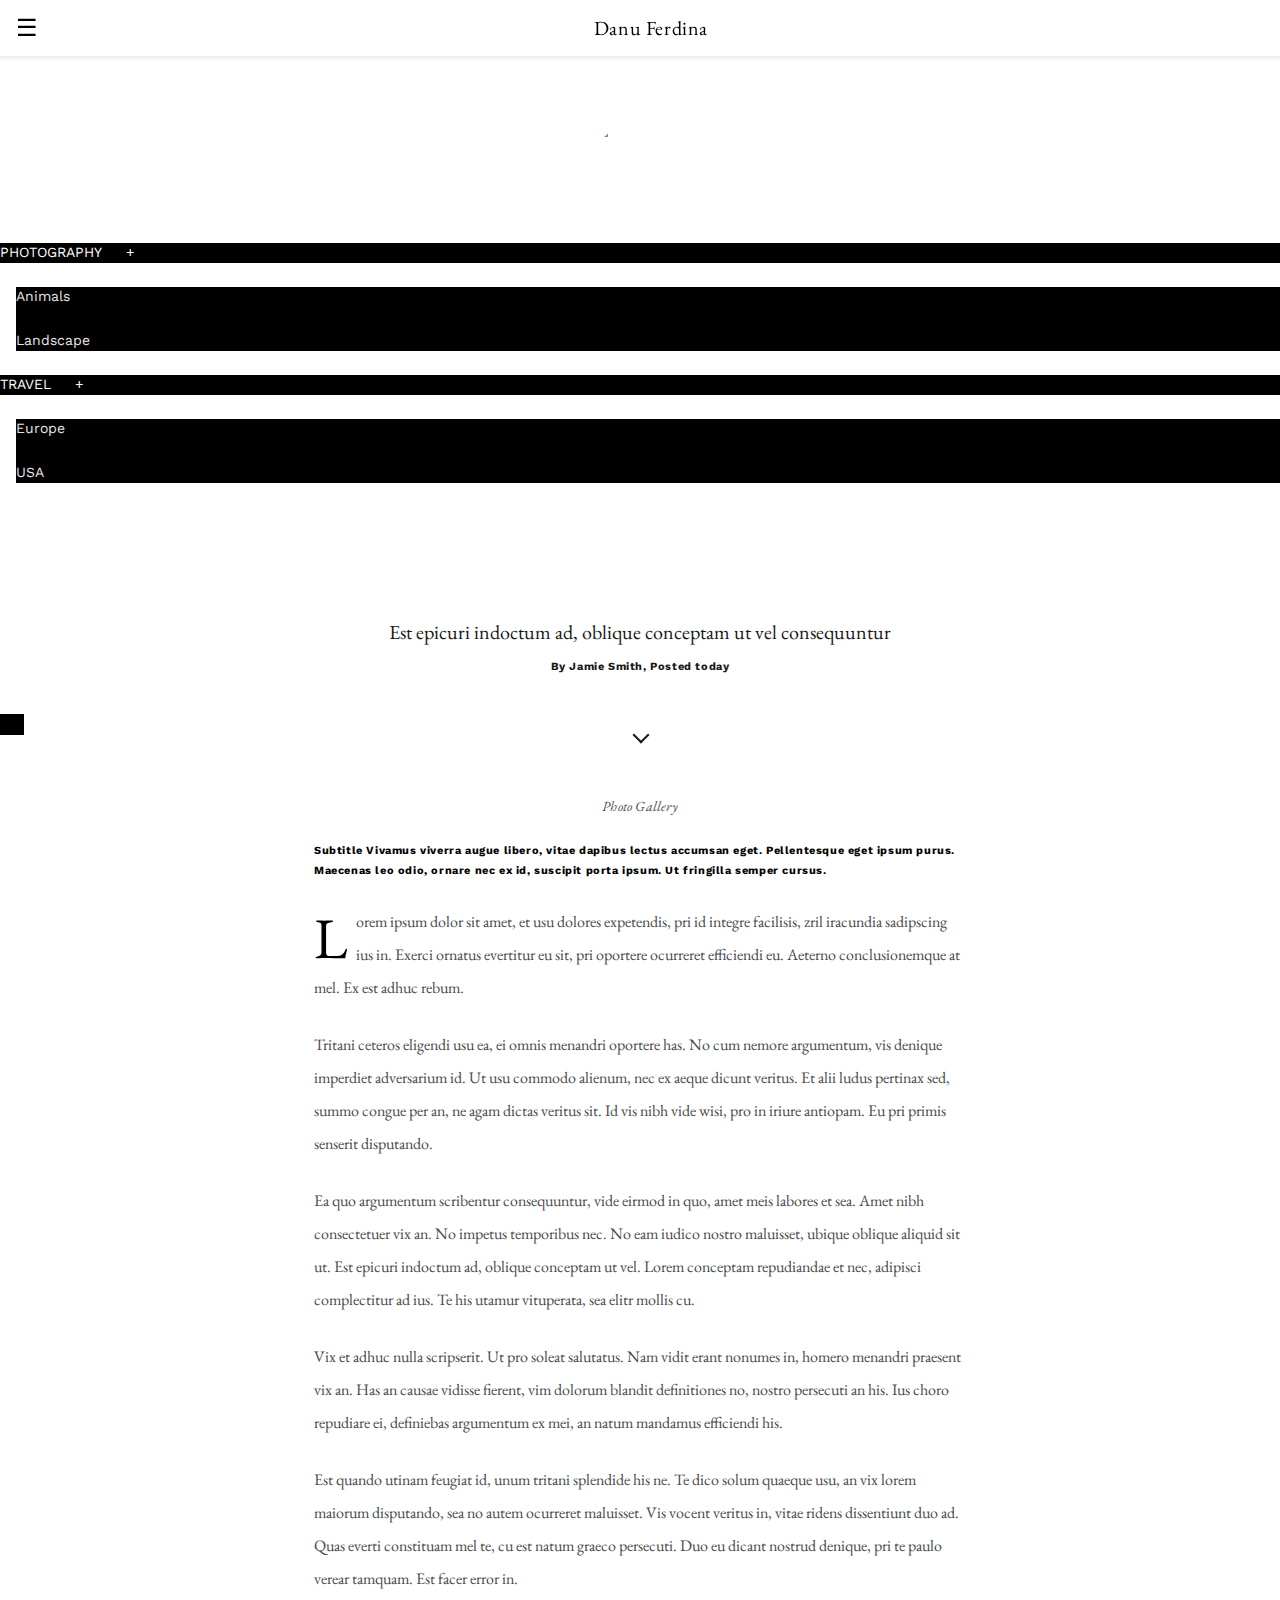
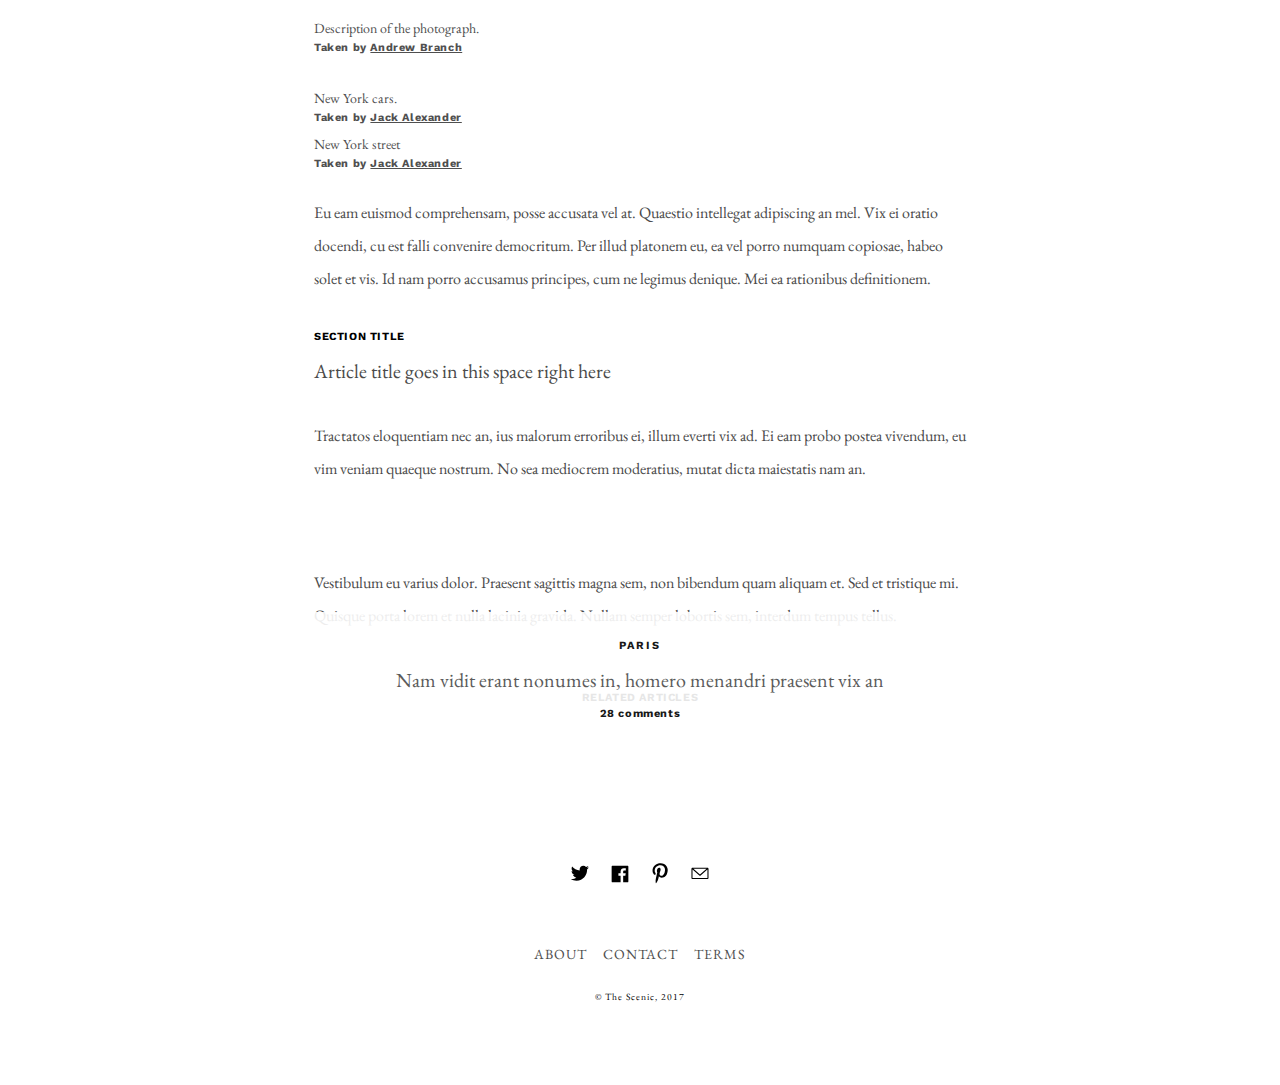
==== commit 95f73c8c: "Update index.html" ====
--- a/index.html
+++ b/index.html
@@ -18,7 +18,7 @@
 <html ⚡="">
   <head>
     <meta charset="utf-8" />
-    <title>The Scenic</title>
+    <title>Danu Ferdina</title>
     <link rel="canonical" href="https://www.ampstart.com/" />
     <meta name="viewport" content="width=device-width" />
     <meta name="amp-google-client-id-api" content="googleanalytics" />
@@ -1951,6 +1951,19 @@
         font-weight: inherit;
         line-height: 1.14782;
       }
+       .profil {
+	margin-top:30px;
+    border-radius: 50%;
+    overflow: hidden;
+    width: 100px;
+    height: 100px;
+	border:2px solid white;
+    }
+     .profil img {
+    display: block;
+    min-width: 100%;
+    min-height: 100%;
+    }
     </style>
   </head>
   <body>
@@ -1967,7 +1980,7 @@
       >
         ☰
       </div>
-      <div class="ampstart-headerbar-title mx-auto h3">The Scenic</div>
+      <div class="ampstart-headerbar-title mx-auto h3">Danu Ferdina</div>
     </header>
 
     <!-- Start Sidebar -->
@@ -1988,7 +2001,16 @@
         </div>
       </div>
       <nav class="ampstart-sidebar-nav ampstart-nav">
-        <ul class="list-reset m0 p0 ampstart-label">
+        <ul class="ampstart-sidebar-faq list-reset m0">
+        <li class="ampstart-faq-item">
+          <center>
+        <div class="profil">
+	<img src="https://lh3.googleusercontent.com/a-/ACNPEu_v6WwhWPAPhkrytpqKXIX48UsCILUgfqfmipV_tQ=s540-p-rw-no" height="100px" width=auto/>
+        </div>
+          </center>
+        </li>
+        </ul>
+         <ul class="list-reset m0 p0 ampstart-label">
           <li class="ampstart-nav-item ampstart-nav-dropdown relative">
             <!-- Start Dropdown-inline -->
             <amp-accordion
@@ -2039,7 +2061,7 @@
       >
         <li>
           <a
-            href="#"
+            href="https://twitter.com/ferdinadanu"
             target="_blank"
             class="inline-block p1"
             aria-label="Link to AMP HTML Twitter"
@@ -2058,7 +2080,7 @@
         </li>
         <li>
           <a
-            href="#"
+            href="https://facebook.com/danu.ferdina"
             target="_blank"
             class="inline-block p1"
             aria-label="Link to AMP HTML Facebook"
@@ -2077,7 +2099,7 @@
         </li>
         <li>
           <a
-            href="#"
+            href="https://www.instagram.com/ferdinadanu/"
             target="_blank"
             class="inline-block p1"
             aria-label="Link to AMP HTML Instagram"
@@ -2096,7 +2118,7 @@
         </li>
         <li>
           <a
-            href="#"
+            href="https://id.pinterest.com/ferdinadanu9/"
             target="_blank"
             class="inline-block p1"
             aria-label="Link to AMP HTML pin trest"
